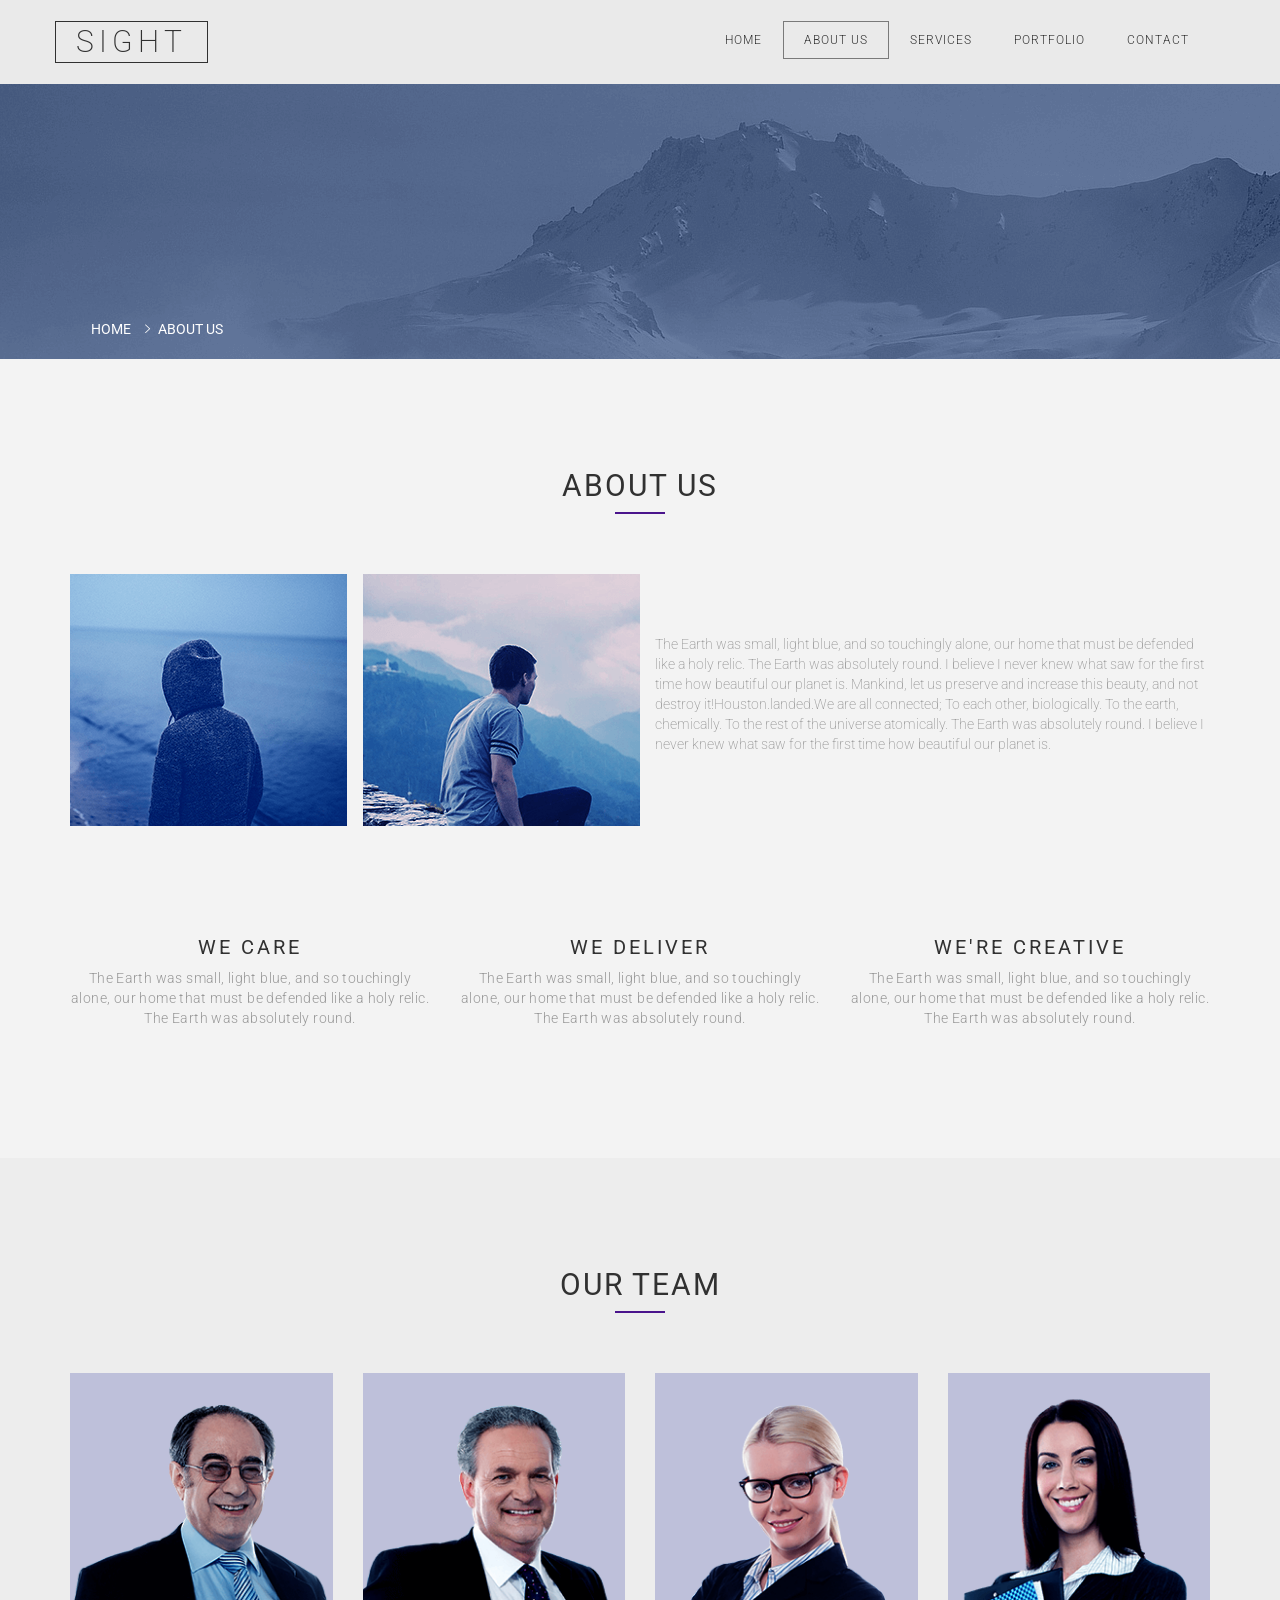
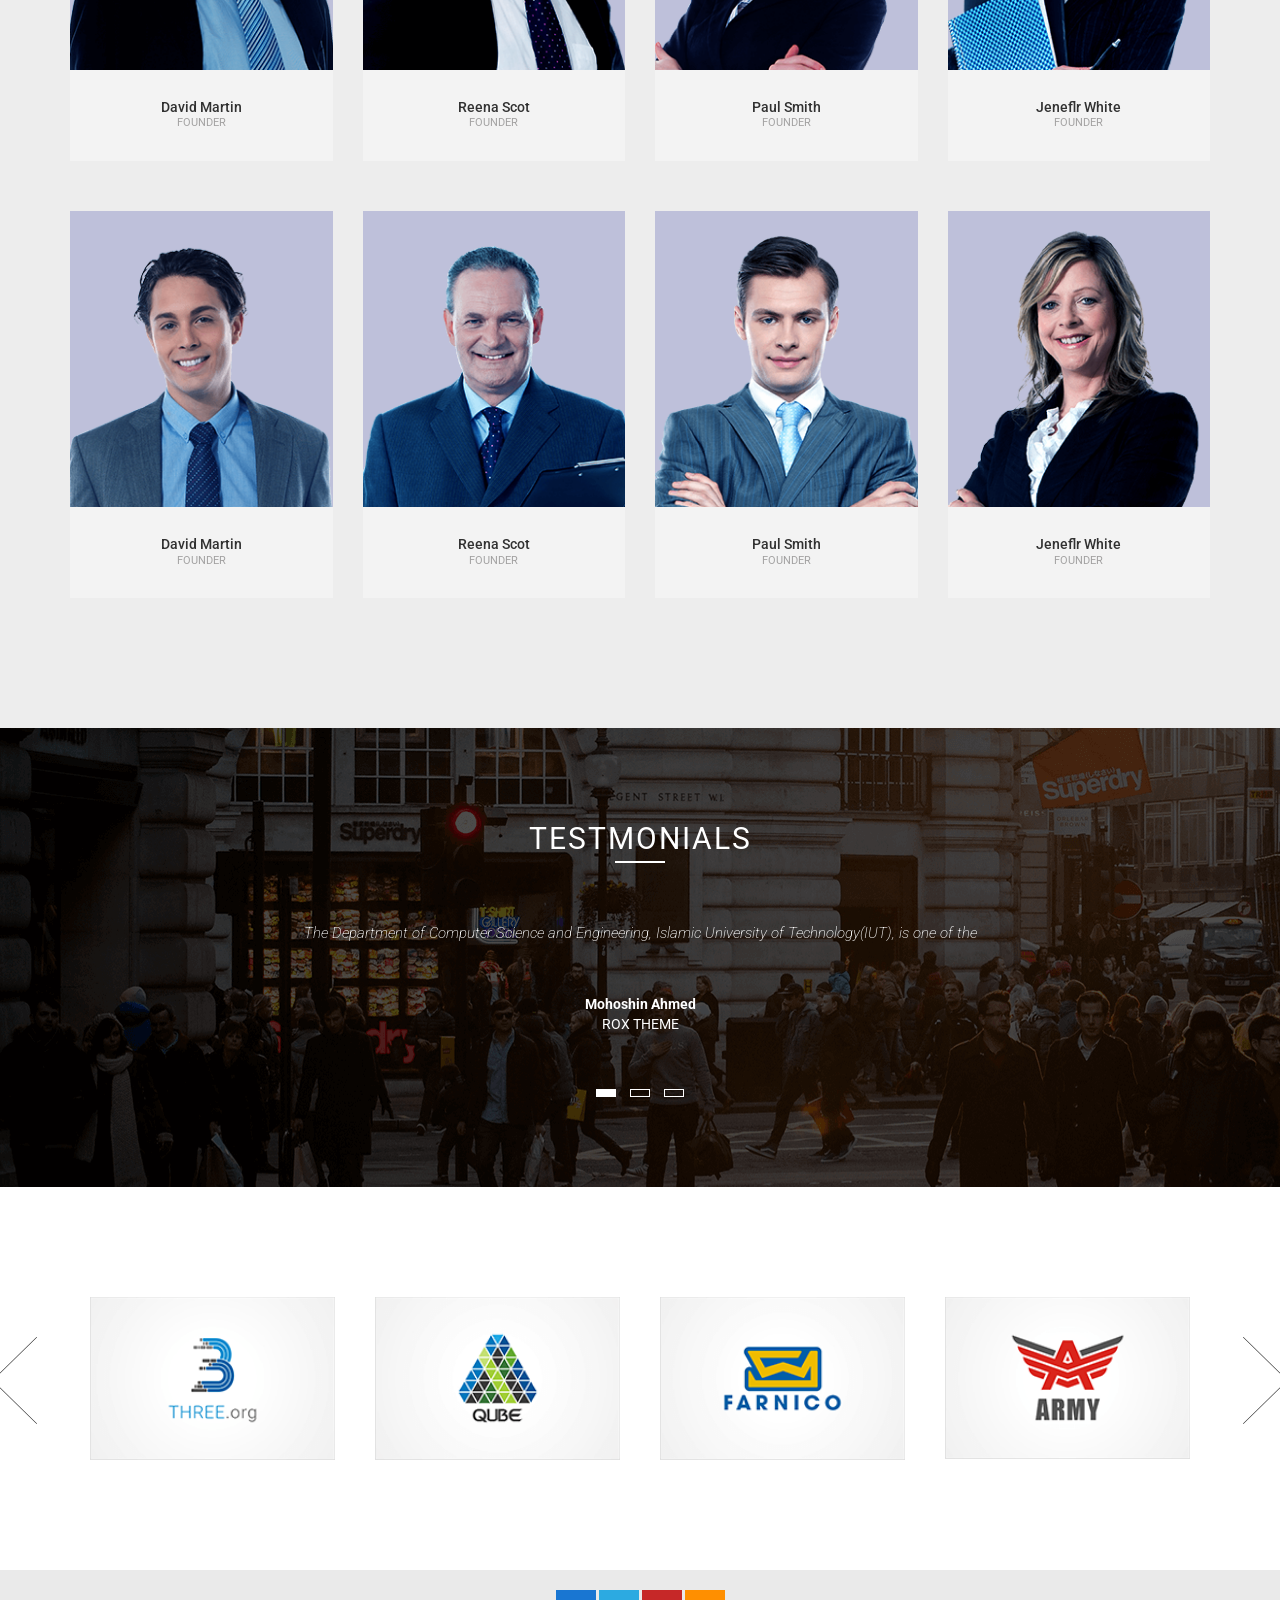
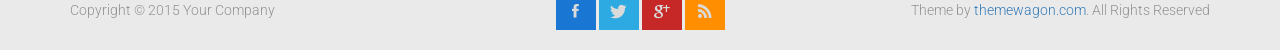
==== about.html @ 43bab073 "Initial commit" ====
<!DOCTYPE html>
<!--[if IE 7 ]><html class="ie ie7 lte9 lte8 lte7" lang="en-US"><![endif]-->
<!--[if IE 8]><html class="ie ie8 lte9 lte8" lang="en-US">	<![endif]-->
<!--[if IE 9]><html class="ie ie9 lte9" lang="en-US"><![endif]-->
<!--[if (gt IE 9)|!(IE)]><!-->
<html class="noIE" lang="en-US">
<!--<![endif]-->
	<head>
		<!-- meta -->
			<meta http-equiv="X-UA-Compatible" content="IE=edge">
			<meta http-equiv="Content-Type" content="text/html; charset=UTF-8"/>
			<meta name="viewport" content="width=device-width, initial-scale = 1.0, maximum-scale=1.0, user-scalable=no"/>
		<title>S I G H T</title>

		<link rel="stylesheet" href="assets/css/bootstrap.min.css">
		<link rel="stylesheet" href="assets/css/ionicons.min.css">
		<link rel="stylesheet" href="assets/css/owl.carousel.css">
		<link rel="stylesheet" href="assets/css/owl.theme.css">
	    <link rel="stylesheet" href="assets/css/main.css">
	    <link rel="stylesheet" href="assets/css/section.css">
	    <link rel="stylesheet" href="assets/css/about.css">
	    <!-- HTML5 shim and Respond.js IE8 support of HTML5 elements and media queries -->
			<!--[if lt IE 9]>
				<script src="assets/js/html5shiv.js"></script>
				<script src="assets/js/respond.js"></script>
			<![endif]-->

			<!--[if IE 8]>
		    	<script src="assets/js/selectivizr.js"></script>
		    <![endif]-->
	</head>
<body>
<!-- Home -->
	<section class="portfolio-header" id="header">
		
		<nav class="navbar navbar-default">
			<div class="container">
			<!-- Brand and toggle get grouped for better mobile display -->
				<div class="navbar-header">
					<button type="button" class="navbar-toggle collapsed" data-toggle="collapse" data-target="#bs-example-navbar-collapse-1" aria-expanded="false">
						<span class="sr-only">Toggle navigation</span>
						<span class="icon-bar"></span>
						<span class="icon-bar"></span>
						<span class="icon-bar"></span>
					</button>
					<a class="navbar-brand" href="#">SIGHT</a>
				</div> <!-- /.navbar-header -->

		    <!-- Collect the nav links, forms, and other content for toggling -->
			    <div class="collapse navbar-collapse" id="bs-example-navbar-collapse-1">
					<ul class="nav navbar-nav navbar-right">
						<li><a href="index-multipage.html">home</a></li>
						<li class="active"><a href="about.html">about us</a></li>
						<li><a href="service.html">services</a></li>
						<li><a href="portfolio.html">portfolio</a></li>
						<li><a href="contact.html">contact</a></li>
					</ul> <!-- /.nav -->
			    </div><!-- /.navbar-collapse -->
		  	</div><!-- /.container -->
		</nav>
	</section> <!-- /#header -->


<!-- Section Background -->
	<section class="section-background">
		<div class="container">
			<ol class="breadcrumb">
				<li><a href="index-multipage.html">Home</a></li>
				<li class="active">&nbsp;about us</li>
			</ol>
		</div> <!-- /.container -->
	</section> <!-- /.section-background -->


<!-- About Us -->
	<section class="about" id="about">
		<div class="container section-wrapper">
			<h2 class="section-title black">
				about us
			</h2> <!-- /.section-title -->
			<div class="underline purple"></div>	
			<div class="row">
				<div class="col-md-3 col-sm-6">
					<img src="assets/images/about-1.png" alt="about" class="about-img">
				</div> <!-- /.col-md-3 -->
				<div class="col-md-3 col-sm-6">
					<img src="assets/images/about-2.png" alt="about" class="about-img">
				</div> <!-- /.col-md-3 -->

				<div class="col-md-6 col-sm-12">
					<p class="about-detail">
						The Earth was small, light blue, and so touchingly alone, our home that must be defended like a holy relic. The Earth was absolutely round. I believe I never knew what  saw for the first time how beautiful our planet is. Mankind, let us preserve and increase this beauty, and not destroy it!Houston.landed.We are all connected; To each other, biologically. To the earth, chemically. To the rest of the universe atomically. The Earth was absolutely round. I believe I never knew what  saw for the first time how beautiful our planet is. 
					</p> <!-- /.about-detail -->
				</div> <!-- /.col-md-6 -->

			</div> <!-- /.row -->

			<div class="row">
			
				<div class="col-sm-4">
					<h3 class="section-item-title">
						we care
					</h3>
					<p class="section-item-detail">
						The Earth was small, light blue, and so touchingly alone, our home that must be defended like a holy relic. The Earth was absolutely round.
					</p>
				</div>
				<div class="col-sm-4">
					<h3 class="section-item-title">
						we deliver
					</h3>
					<p class="section-item-detail">
						The Earth was small, light blue, and so touchingly alone, our home that must be defended like a holy relic. The Earth was absolutely round.
					</p>
				</div>
				<div class="col-sm-4">
					<h3 class="section-item-title">
						we're creative
					</h3>
					<p class="section-item-detail">
						The Earth was small, light blue, and so touchingly alone, our home that must be defended like a holy relic. The Earth was absolutely round.
					</p>
				</div>	
			</div> <!-- /.row -->

		</div> <!-- /.container -->
	</section> <!-- /.about -->


<!-- Our Team -->
	<section class="team">
		<div class="container section-wrapper">
			<h2 class="section-title black">
				our team
			</h2> <!-- /.section-title -->
			<div class="underline purple"></div>
			<div class="row">
				<div class="col-sm-3 col-xs-6">
					<div class="team-item">
						<img src="assets/images/team-1.png" alt="team-image" class="team-img">
						<h4 class="team-item-name">
							David Martin
						</h4>
						<p class="team-item-id">
							founder
						</p>
					</div> <!-- /.team-item -->
				</div> <!-- /.col-md-3 -->

				<div class="col-sm-3 col-xs-6">
					<div class="team-item">
						<img src="assets/images/team-2.png" alt="team-image" class="team-img">
						<h4 class="team-item-name">
							Reena Scot
						</h4>
						<p class="team-item-id">
							founder
						</p>
					</div> <!-- /.team-item -->
				</div> <!-- /.col-md-3 -->
				<div class="col-sm-3 col-xs-6">
					<div class="team-item">
						<img src="assets/images/team-3.png" alt="team-image" class="team-img">
						<h4 class="team-item-name">
							Paul Smith
						</h4>
						<p class="team-item-id">
							founder
						</p>
					</div> <!-- /.team-item -->
				</div> <!-- /.col-md-3 -->
				<div class="col-sm-3 col-xs-6">
					<div class="team-item">
						<img src="assets/images/team-4.png" alt="team-image" class="team-img">
						<h4 class="team-item-name">
							Jeneflr White
						</h4>
						<p class="team-item-id">
							founder
						</p>
					</div> <!-- /.team-item -->
				</div> <!-- /.col-md-3 -->
				<div class="col-sm-3 col-xs-6">
					<div class="team-item">
						<img src="assets/images/team-5.png" alt="team-image" class="team-img">
						<h4 class="team-item-name">
							David Martin
						</h4>
						<p class="team-item-id">
							founder
						</p>
					</div> <!-- /.team-item -->
				</div> <!-- /.col-md-3 -->
				<div class="col-sm-3 col-xs-6">
					<div class="team-item">
						<img src="assets/images/team-6.png" alt="team-image" class="team-img">
						<h4 class="team-item-name">
							Reena Scot
						</h4>
						<p class="team-item-id">
							founder
						</p>
					</div> <!-- /.team-item -->
				</div> <!-- /.col-md-3 -->
				<div class="col-sm-3 col-xs-6">
					<div class="team-item">
						<img src="assets/images/team-7.png" alt="team-image" class="team-img">
						<h4 class="team-item-name">
							Paul Smith
						</h4>
						<p class="team-item-id">
							founder
						</p>
					</div> <!-- /.team-item -->
				</div> <!-- /.col-md-3 -->
				<div class="col-sm-3 col-xs-6">
					<div class="team-item">
						<img src="assets/images/team-8.png" alt="team-image" class="team-img">
						<h4 class="team-item-name">
							Jeneflr White
						</h4>
						<p class="team-item-id">
							founder
						</p>
					</div> <!-- /.team-item -->
				</div> <!-- /.col-md-3 -->
				
			</div> <!-- /.row -->
		</div> <!-- /.container -->
	</section> <!-- /.team -->


<!-- Testimonial -->
	<section class="testimonial">
		<div class="container section-wrapper">
			<div class="section-title">
				testmonials
			</div> <!-- /.section-title -->
			<div class="underline white"></div>
			<div class="owl-carousel testimonial-owl">
				<div class="item">
					<p class="testimonial-detail">
						The Department of Computer Science and Engineering, Islamic University of Technology(IUT), is one of the 
					</p>
					<div class="test-name">
						<strong>Mohoshin Ahmed</strong> <br>
						ROX THEME
					</div>
				</div> <!-- /.item -->
				<div class="item">
					<p class="testimonial-detail">
						The Department of Computer Science and Engineering, Islamic University of Technology(IUT), is one of the 
					</p>
					<div class="test-name">
						<strong>Mohoshin Ahmed</strong> <br>
						ROX THEME
					</div>
				</div> <!-- /.item -->
				<div class="item">
					<p class="testimonial-detail">
						The Department of Computer Science and Engineering, Islamic University of Technology(IUT), is one of the 
					</p>
					<div class="test-name">
						<strong>Mohoshin Ahmed</strong> <br>
						ROX THEME
					</div>
				</div> <!-- /.item -->
			</div> <!-- /.owl-carousel -->
		</div> <!-- /.container -->
	</section> <!-- /.testimonial -->


<!-- Add -->
	<section class="section-wrapper add container">
		<div class="owl-carousel add-owl">
				<div class="item">
					<img src="assets/images/add-1.png" alt="add" class="add-item">
				</div> <!-- /.item -->
				<div class="item">
					<img src="assets/images/add-2.png" alt="add" class="add-item">
				</div> <!-- /.item -->
				<div class="item">
					<img src="assets/images/add-3.png" alt="add" class="add-item">
				</div> <!-- /.item -->
				<div class="item">
					<img src="assets/images/add-4.png" alt="add" class="add-item">
				</div> <!-- /.item -->
				<div class="item">
					<img src="assets/images/add-1.png" alt="add" class="add-item">
				</div> <!-- /.item -->
				<div class="item">
					<img src="assets/images/add-2.png" alt="add" class="add-item">
				</div> <!-- /.item -->
				<div class="item">
					<img src="assets/images/add-3.png" alt="add" class="add-item">
				</div> <!-- /.item -->
				<div class="item">
					<img src="assets/images/add-4.png" alt="add" class="add-item">
				</div> <!-- /.item -->
			</div> <!-- /.owl-carousel -->
	</section>


<!-- Footer -->
	<footer>
		<div class="container">
			<div class="row">
				<div class="col-sm-4">
					<div class="copy">
						Copyright &copy; 2015 Your Company
					</div>
				</div>
				<div class="col-sm-4 text-center">
					<div class="social-icon">
						<a href="#">
							<div class="icon fb">
								<i class="ion-social-facebook"></i>
							</div>
						</a>
						<a href="#">
							<div class="icon twitter">
								<i class="ion-social-twitter"></i>
							</div>
						</a>
						<a href="#">
							<div class="icon google">
								<i class="ion-social-googleplus"></i>
							</div>
						</a>
						<a href="#">
							<div class="icon rss">
								<i class="ion-social-rss"></i>
							</div>
						</a>
					</div>		
				</div>
				<div class="col-sm-4 text-right">
					<div class="copy">
						Theme by <a href="http://www.themewagon.com">themewagon.com</a>. All Rights Reserved
					</div>
				</div>
			</div> <!-- /.row -->
		</div> <!-- /.container -->
	</footer>
	


	<script src="assets/js/jquery-1.11.2.min.js"></script>
    <script src="assets/js/bootstrap.min.js"></script>
    <script src="assets/js/owl.carousel.min.js"></script>
    <script src="assets/js/contact.js"></script>
	<!-- // <script src="assets/js/smoothscroll.js"></script> -->
	<script src="assets/js/script.js"></script>


</body>
</html>
---- assets/css/main.css ----
/*=================================================
||				1. Imports 
==================================================*/
@import url(http://fonts.googleapis.com/css?family=Roboto:200,400,700);
@import url(http://fonts.googleapis.com/css?family=Roboto+Slab);

body
{
	font-family: 'Roboto', 'Open-Sans', sans-serif;
	overflow-x: hidden;
	color: #313131;
}
.black{
	color: #313131;
}
.white{
	background: #fff ;
}
.purple{
	background: #4a148c;
}
.section-wrapper{
	padding-top: 90px;
	padding-bottom: 80px;
}
.section-title{
	font-size: 30px;
	font-weight: 400;
	text-transform: uppercase;
	text-align: center;
	letter-spacing: 2px;
}
.section-item-title{
	font-size: 20px;
	font-weight: 400;
	letter-spacing: 3px;
	text-transform: uppercase;
}
.section-item-detail{
	font-size: 14px;
    font-weight: 300;
    margin-bottom: 50px;
    color: #999;
    letter-spacing: .39px;
}
.underline{
	height: 2px;
	width: 50px;
	margin: 0px auto 60px;
}
/*=================================================
||				3. Header
==================================================*/
.header
{
	background: url('../images/multipage-header.jpg');
	background-repeat: no-repeat;
	background-position: center center;
	background-size: cover;
	background-attachment: fixed;
	height: 100vh;
	color: #fff;
	text-transform: uppercase;

}
			/*navbar*/
.navbar-default .navbar-brand{
	border: 1px solid #fff;
	color: #fff;
	font-size: 30px;
	padding: 10px 20px;
	height: auto;
	font-weight: 200;
	letter-spacing: 5px;
}
.navbar-default .navbar-brand:focus, .navbar-default .navbar-brand:hover{
	color: #fff;
}
.navbar-default .navbar-toggle .icon-bar {
    background-color: #FFF;
}
.navbar-fixed-top .navbar-toggle .icon-bar {
    background-color: #313131;
}
.navbar-fixed-top .navbar-toggle{
	border-color: #313131;
}
.navbar-default {
    background-color: transparent;
    border-color: transparent;
    padding-top: 50px;
}
.navbar-default .navbar-nav>li>a{
	color: #fff;
    /*text-transform: uppercase;*/
    padding-right: 20px;
    padding-left: 20px;
    border: 1px solid transparent;
    font-size: 12px;
    font-weight: 300;
    letter-spacing: 1px;
}
.navbar-default .navbar-toggle{
	border-radius: 0px;
}
.navbar-default .navbar-nav>li>a:hover{
	border: 1px solid rgba(255, 255, 255, 0.6);
	color: #fff;
}
.navbar-default .navbar-nav>li>a:focus, .navbar-default .navbar-nav>li>a:hover{
	color: #fff;
}
.navbar-nav>li>a {
    padding-top: 8px;
    padding-bottom: 8px;
}
.navbar-default .navbar-toggle:focus, .navbar-default .navbar-toggle:hover{
	background: transparent;
}
.navbar-default .navbar-nav>.active>a, .navbar-default .navbar-nav>.active>a:focus, .navbar-default .navbar-nav>.active>a:hover{
    background-color: transparent;
    border: 1px solid rgba(255, 255, 255, 0.6);
    color: #fff;
}
		/*Home*/
.header-wrapper{
	text-align: center;
	display: table-cell;
	vertical-align: middle;
	position: relative;
}
.header-table{
	display: table;
	height: 70vh;
	width: 100%;
}
.header-title{
	font-size: 50px;
	letter-spacing: 10px;
	font-weight: 200;
}
.header-subtitle{
	font-size: 20px;
	letter-spacing: 3px;
}
/*=================================================
||				4. Our Service
==================================================*/
.service{
	background: #ededed;
	position: relative;
}
.service .section-title{
	margin-top: 110px;
}
.services{
	margin-bottom: 100px;
}
.service .underline{
	margin-bottom: 75px;
}
.service-img{
	position: absolute;
	bottom: 0px;
}

.twitter-feed{
	color: #fff;
}
.item{
	text-align: center;
}
.owl-prev, .owl-next
{
	position: absolute;
	top: 10%;
}
.owl-next
{
	right: -10px;
}
.owl-prev
{
	left: -10px;
}
.owl-prev:before
{
    /*content: "\f3d2";*/
    /*font-family: 'ionicons';*/
    content: url("../images/left.png");
}
.owl-next:before
{
    /*content: "\f3d3";*/
    /*font-family: "ionicons";*/
    content: url("../images/right.png");
}

/*=================================================
||				5. Twitter Feed
==================================================*/
.day, .feed{
	font-size: 15px;
	font-weight: 200;
}
.feed{
	font-style: italic;
	margin: 30px 0px;
}
.options a{
	color: #fff;
	text-transform: uppercase;
	font-size: 15px;
	padding: 0px 20px;
}
.options a i{
	padding-right: 10px;
}
.options a:hover{
	text-decoration: none;
}
.item:hover{
	cursor: w-resize;
}
/*=================================================
||				7. Portfolio
==================================================*/
.porfolio{
	background: #f9f9f9;
}
.portfolio-img{
	position: relative;
	overflow: hidden;
	text-align: center;
}
.portfolio-img .port-item{
	width: 100%;
	height: auto;
	transition: all .6s ease-in-out;
}
.portfolio-img:hover .portfolio-img-hover{
	position: absolute;
	top: 0;
	left: 0;
	width: 100%;
	height: 100%;
	transition: all .6s ease-in-out;
	background: rgba(0, 0, 0, 0.5);
}
.portfolio-img-hover{

}
.plus{
	display: none;
}
.portfolio-img:hover .plus{
	display: inline-block;
	padding-top: 25%;
}
.portfolio-img:hover .port-item{
	transform: scale(1.1);
}
.portfolio-item-details{
	margin: 20px 0px 50px; 
}
.portfolio-item-name{
	display: inline-block;
	font-size: 15px;
}
.port-heart, .portfolio-item-name small{
	font-size: 13px;
	color: #969595;
}
.port-heart{
	float: right;
	display: inline-block;
	margin-top: 10px;
}


/*=================================================
||				8. Note
==================================================*/
.note{
	color: #dadada;
}
.quote{
	font-style: italic;
	font-size: 16px;
	font-weight: 200;
	padding: 0px 145px;
}
.quoter{
	font-size: 20px;
	font-weight: 400;
	margin-top: 20px;
}

/*=================================================
||				9. Fun Facts
==================================================*/
.fun{
	background: #f3f3f3;
}
.fun-box{
	border: 2px solid #313131;
	text-align: center;
	padding: 40px 0px;
	font-size: ;
}
.number{
	font-weight: 700;
	font-size: 25px;
}
.number-title{
	text-transform: uppercase;
	font-size: 20px;
	font-weight: 400;
}
.col-sm-6 .fun-box{
	margin-bottom: 20px;
}
/*=================================================
||				10. Footer
==================================================*/
footer{
	background: #eaeaea;
	padding: 20px 0px;
}
.copy{
	font-size: 14px;
	font-weight: 300;
	color: #929292;
	padding: 10px 0px;
	display: inline-block;
}
.fb{
	background: #1976d2;
}
.twitter{
	background: #2CAAE1;
}
.google{
	background: #c62828;
}
.rss{
	background: #ff8f00;
}

.icon{
	height: 40px;
	width: 40px;
	text-align: center;
	padding: 8px;
	display: inline-block;
	border: 1px solid transparent;
	font-size: 18px;
}
a .icon{
	color: #dadada;
}
/*.social-icon{
	float: right;
}*/
a .icon:hover{
	background: transparent;
}
a .fb:hover{
	color: #1976d2;
	border-color: #1976d2;
}
a .twitter:hover{
	color: #2CAAE1;
	border-color: #2CAAE1;
}
a .google:hover{
	color: #c62828;
	border-color: #c62828;
}
a .rss:hover{
	color: #ff8f00;
	border-color: #ff8f00;
}

/*=================================================
||				11. Others
==================================================*/
/*Testimonial*/
.testimonial{
	background: url('../images/testimonial.png');
	color: #fff;
}
.testimonial .section-title{
	color: #fff;
}
.testimonial-detail{
	font-style: italic;
	font-size: 15px;
	font-weight: 200;
	margin-bottom: 50px;
}
.test-name {
    margin-bottom: 40px;
}
/*Owl carousel*/
.owl-theme .owl-controls .owl-nav [class*=owl-]{
	background: transparent;
}
.owl-theme .owl-dots .owl-dot span{
	width: 20px;
	height: 8px;
	border-radius: 0px;
	background: transparent;
	border: 1px solid #fff;
}
.owl-theme .owl-dots .owl-dot.active span, .owl-theme .owl-dots .owl-dot:hover span{
	background: #fff;
}
.owl-theme .owl-controls .owl-nav [class*=owl-]:hover{
	background: transparent;
}
/*Add*/
.add .owl-prev:before
{
    content: url("../images/bleft.png");
}
.add .owl-next:before
{
    content: url("../images/bright.png");
}
.owl-next
{
	right: -90px;
}
.owl-prev
{
	left: -90px;
}
.add .owl-prev, .add .owl-next
{
	top: 25%;
}
.add-item{
	padding: 20px;
}
@media (max-width: 960px){
	.nav>li{
		text-align: center;
	}
	.service-img{
		opacity: .2;
	}
	.fun-box{
		margin: 15px;
	}
	.quote{
		padding: 0 50px;
	}
	.portfolio .portfolio-item{
		margin: 15px;
	}
	.price-title, .price-list{
		text-align: center;
	}
	.options a{
		padding: 0 5px;
	}
	footer{
		text-align: center;
	}
	footer .text-right{
		text-align: center;
	}
	.navbar-default .navbar-brand{
		margin-left: 15px;
	}
		img.about-img {
	    width: 100%;
	    padding: 15px 15px 0px;
	}
	.quote{
		padding: 0 15px;
	}
} 
@media (max-width: 480px){
	.header-table{
		max-height: 627px;
	}
}
---- assets/css/section.css ----
/*=================================================
||				Portfolio
==================================================*/


.portfolio-header{
	background: #eaeaea;
	text-transform: uppercase;
}
.navbar-default{
	padding: 20px 0px;
}
.navbar{
	margin-bottom: 0px;
}
.navbar-default .navbar-brand{
	border: 1px solid #313131;
	color: #313131;
}
.navbar-default .navbar-brand:focus, .navbar-default .navbar-brand:hover{
	color: #313131;
}
.navbar-default .navbar-nav>li>a{
	color: #313131;
}
.navbar-default .navbar-nav>li>a:hover{
	border: 1px solid rgba(49, 49, 49, 0.6);
	color: #313131;
}
.navbar-default .navbar-nav>li>a:focus, .navbar-default .navbar-nav>li>a:hover{
	color: #313131;
}
.navbar-default .navbar-nav>.active>a, .navbar-default .navbar-nav>.active>a:focus, .navbar-default .navbar-nav>.active>a:hover{
    background-color: transparent;
    border: 1px solid rgba(49, 49, 49, 0.6);
    color: #313131;
}



.section-background{
	background-repeat: no-repeat;
	background-position: center center;
	background-attachment: fixed;
	text-transform: uppercase;
}
.breadcrumb{
    padding: 235px 15px 0px;
    list-style: none;
    background-color: transparent;
    border-radius: 0px;
}
.breadcrumb .active{
	color: #fff;
}
.breadcrumb>li+li:before {
    padding: 0 5px;
    color: #fff;
    content: "\f3d3";
    font-family: "ionicons";
}
.breadcrumb a{
	color: #fff;
	border: 1px solid transparent;
	text-decoration: none;
	padding: 5px;
}
.breadcrumb a:hover{
	color: #fff;
	border: 1px solid #fff;
}
---- assets/css/about.css ----
.section-background{
	background: url('../images/about.png');
}
.about{
	background: #f3f3f3;
}
.about-detail{
	font-size: 14px;
	color: #999;
	font-weight: 200;
	top: 50%;
	transform: translateY(50%);
	/*position: absolute;*/
	/*padding-left: 40px;*/
    /*line-height: 22px;*/
}
.section-item-title, .section-item-detail{
	text-align: center;
}
.about .row:nth-child(4){
	margin-top: 90px;
}
.team{
	background: #ededed;
}
.team-item{
	background: #f3f3f3;
	margin-bottom: 50px;
	text-align: center;
}
.team-img{
	width: 100%;
}
.team-item-name{
	font-size: 14px;
	margin-bottom: 0px;
	padding-top: 20px;
}
.team-item-id{
	color: #a3a2a2;
	font-size: 11px;
	text-transform: uppercase;
	padding-bottom: 30px;
}
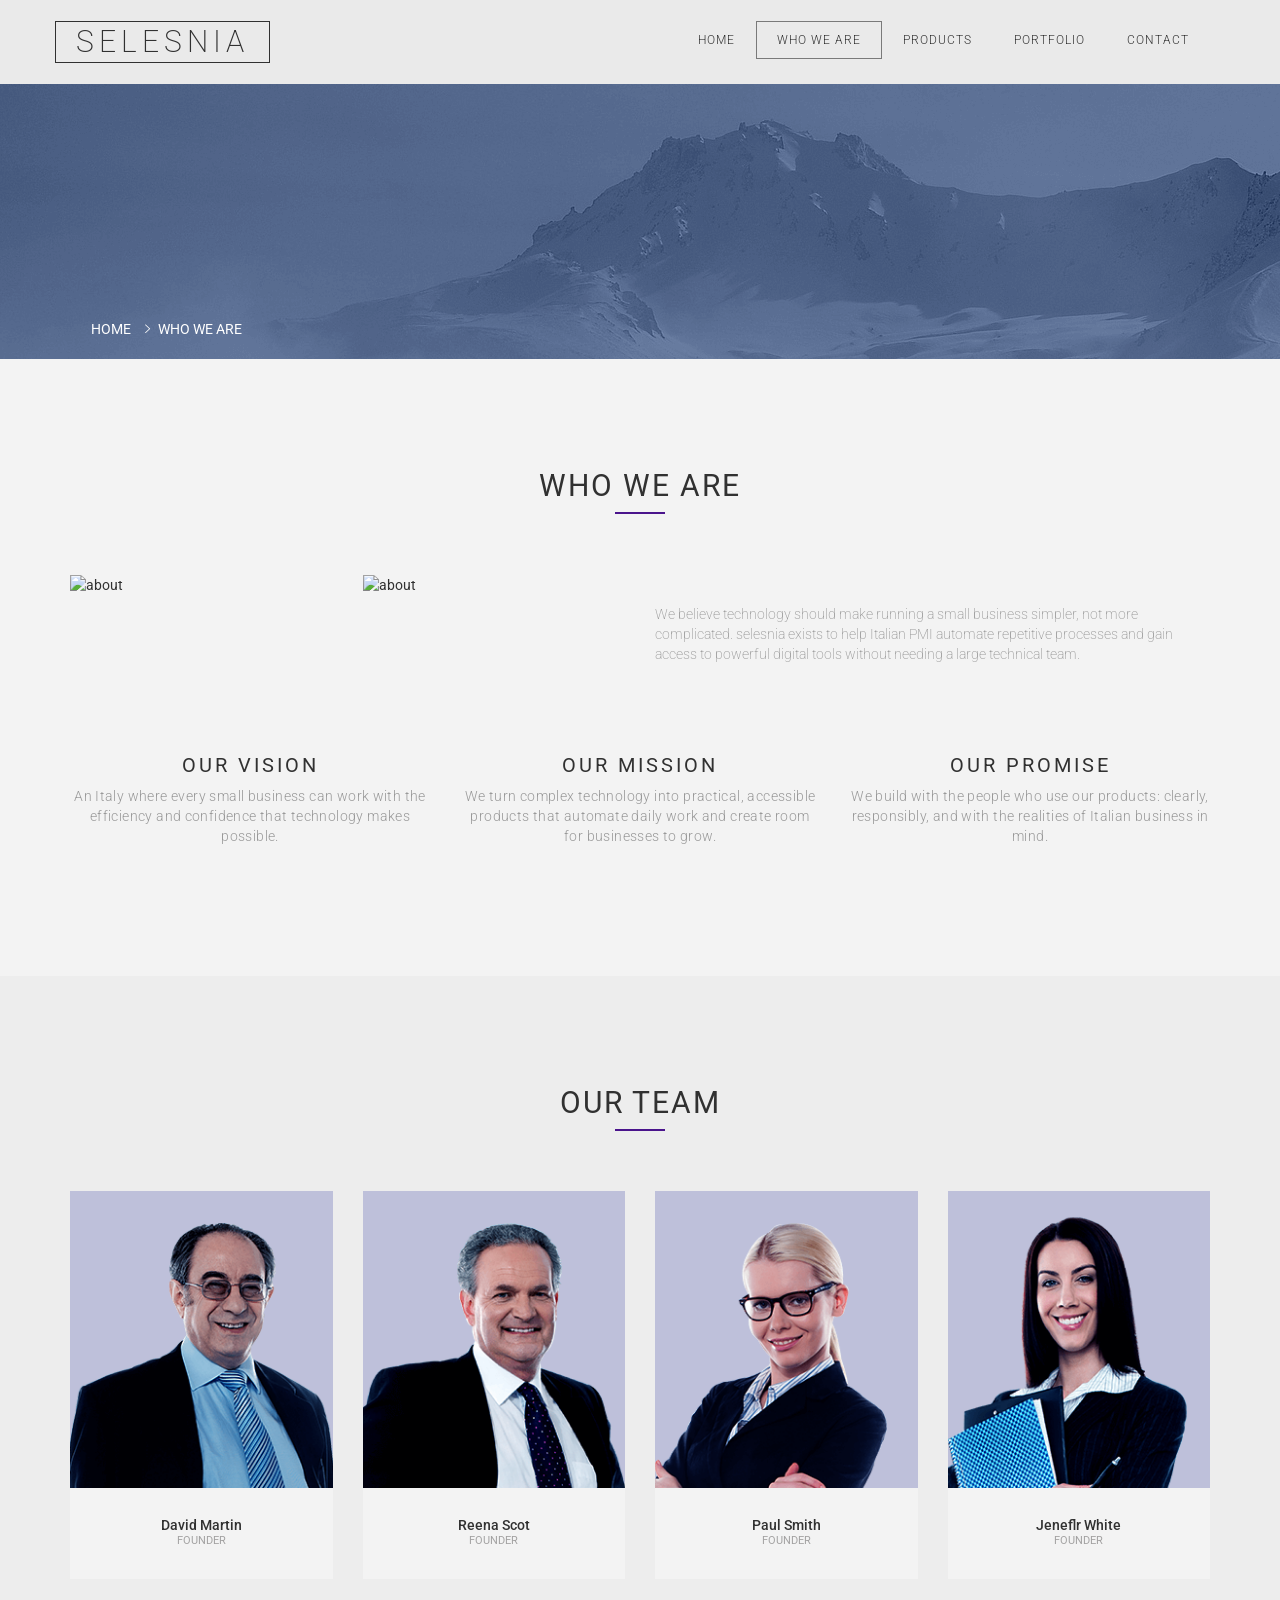
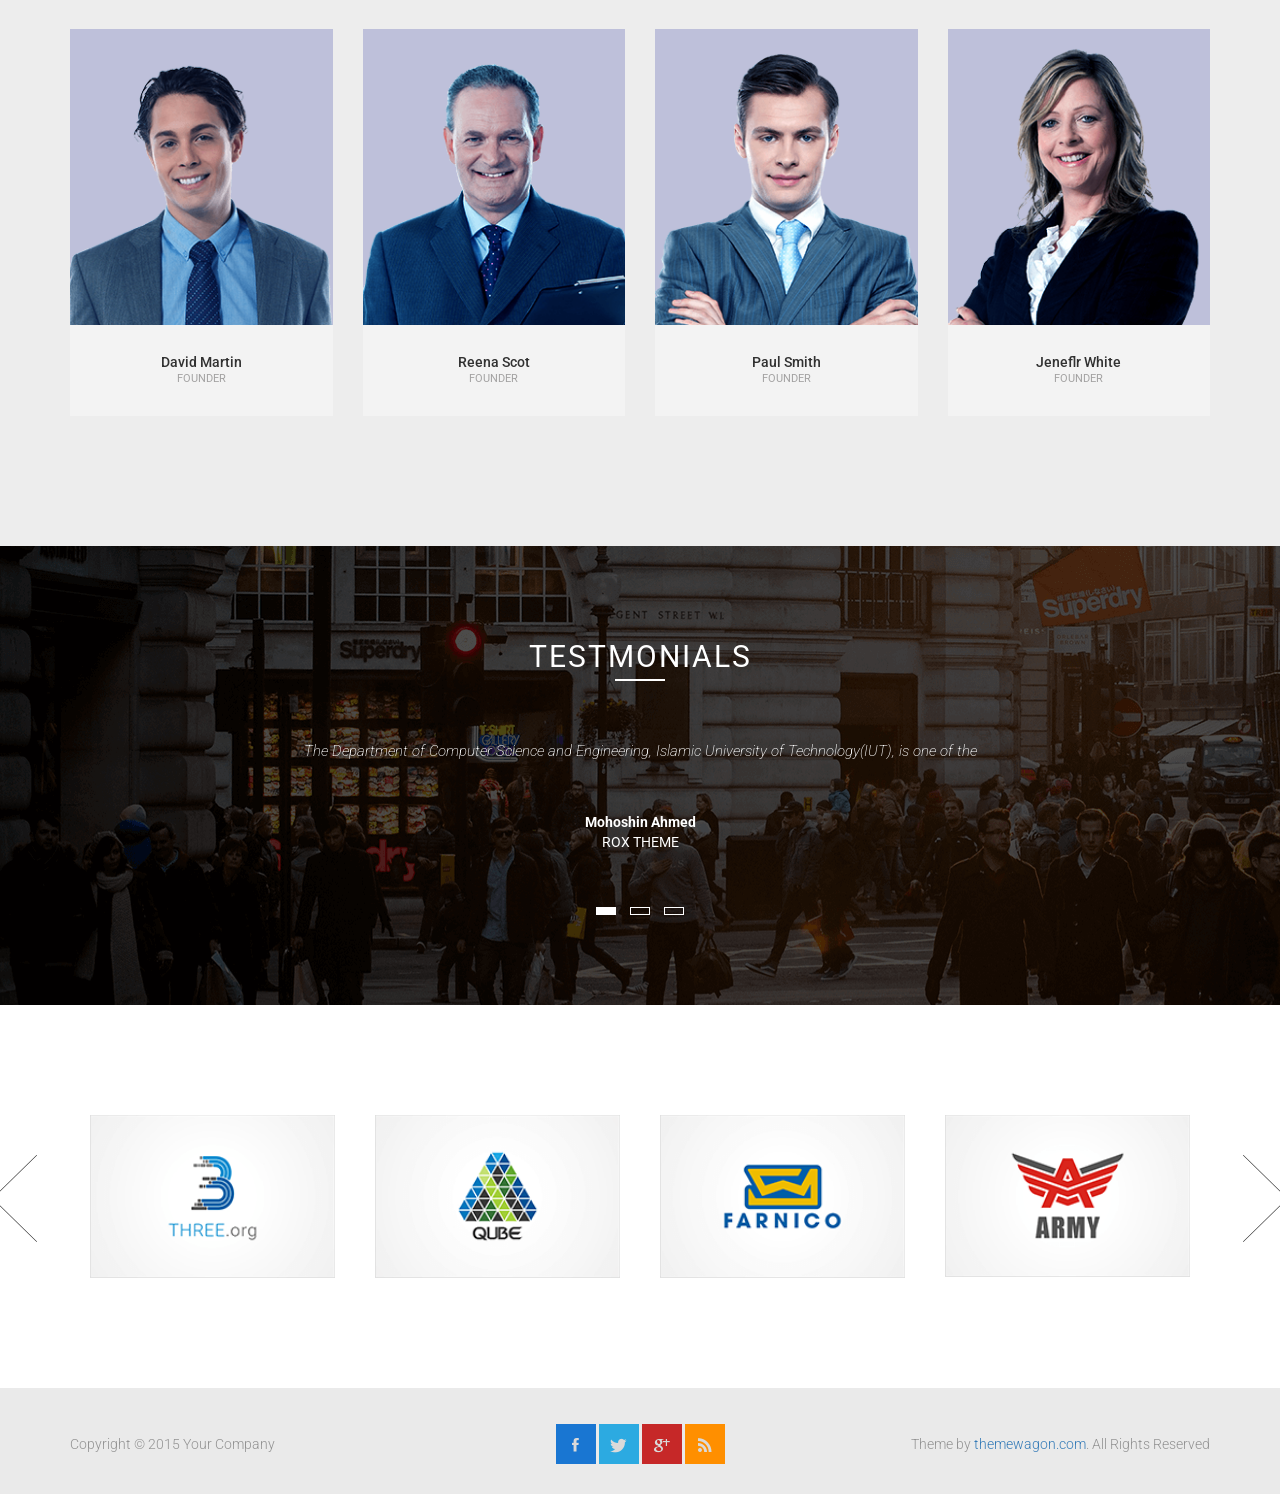
==== commit da251d5d: "Add about page with company information and team details" ====
--- a/about.html
+++ b/about.html
@@ -11,7 +11,7 @@
 			<meta http-equiv="X-UA-Compatible" content="IE=edge">
 			<meta http-equiv="Content-Type" content="text/html; charset=UTF-8"/>
 			<meta name="viewport" content="width=device-width, initial-scale = 1.0, maximum-scale=1.0, user-scalable=no"/>
-		<title>S I G H T</title>
+		<title>selesnia | who we are</title>
 
 		<link rel="stylesheet" href="assets/css/bootstrap.min.css">
 		<link rel="stylesheet" href="assets/css/ionicons.min.css">
@@ -44,15 +44,15 @@
 						<span class="icon-bar"></span>
 						<span class="icon-bar"></span>
 					</button>
-					<a class="navbar-brand" href="#">SIGHT</a>
+					<a class="navbar-brand" href="index.html">selesnia</a>
 				</div> <!-- /.navbar-header -->
 
 		    <!-- Collect the nav links, forms, and other content for toggling -->
 			    <div class="collapse navbar-collapse" id="bs-example-navbar-collapse-1">
 					<ul class="nav navbar-nav navbar-right">
-						<li><a href="index-multipage.html">home</a></li>
-						<li class="active"><a href="about.html">about us</a></li>
-						<li><a href="service.html">services</a></li>
+						<li><a href="index.html">home</a></li>
+						<li class="active"><a href="about.html">who we are</a></li>
+						<li><a href="products.html">products</a></li>
 						<li><a href="portfolio.html">portfolio</a></li>
 						<li><a href="contact.html">contact</a></li>
 					</ul> <!-- /.nav -->
@@ -66,18 +66,18 @@
 	<section class="section-background">
 		<div class="container">
 			<ol class="breadcrumb">
-				<li><a href="index-multipage.html">Home</a></li>
-				<li class="active">&nbsp;about us</li>
+				<li><a href="index.html">Home</a></li>
+				<li class="active">&nbsp;who we are</li>
 			</ol>
 		</div> <!-- /.container -->
 	</section> <!-- /.section-background -->
 
 
-<!-- About Us -->
+<!-- Who We Are -->
 	<section class="about" id="about">
 		<div class="container section-wrapper">
 			<h2 class="section-title black">
-				about us
+				who we are
 			</h2> <!-- /.section-title -->
 			<div class="underline purple"></div>	
 			<div class="row">
@@ -90,7 +90,7 @@
 
 				<div class="col-md-6 col-sm-12">
 					<p class="about-detail">
-						The Earth was small, light blue, and so touchingly alone, our home that must be defended like a holy relic. The Earth was absolutely round. I believe I never knew what  saw for the first time how beautiful our planet is. Mankind, let us preserve and increase this beauty, and not destroy it!Houston.landed.We are all connected; To each other, biologically. To the earth, chemically. To the rest of the universe atomically. The Earth was absolutely round. I believe I never knew what  saw for the first time how beautiful our planet is. 
+						We believe technology should make running a small business simpler, not more complicated. selesnia exists to help Italian PMI automate repetitive processes and gain access to powerful digital tools without needing a large technical team.
 					</p> <!-- /.about-detail -->
 				</div> <!-- /.col-md-6 -->
 
@@ -100,26 +100,26 @@
 			
 				<div class="col-sm-4">
 					<h3 class="section-item-title">
-						we care
+						our vision
 					</h3>
 					<p class="section-item-detail">
-						The Earth was small, light blue, and so touchingly alone, our home that must be defended like a holy relic. The Earth was absolutely round.
+						An Italy where every small business can work with the efficiency and confidence that technology makes possible.
 					</p>
 				</div>
 				<div class="col-sm-4">
 					<h3 class="section-item-title">
-						we deliver
+						our mission
 					</h3>
 					<p class="section-item-detail">
-						The Earth was small, light blue, and so touchingly alone, our home that must be defended like a holy relic. The Earth was absolutely round.
+						We turn complex technology into practical, accessible products that automate daily work and create room for businesses to grow.
 					</p>
 				</div>
 				<div class="col-sm-4">
 					<h3 class="section-item-title">
-						we're creative
+						our promise
 					</h3>
 					<p class="section-item-detail">
-						The Earth was small, light blue, and so touchingly alone, our home that must be defended like a holy relic. The Earth was absolutely round.
+						We build with the people who use our products: clearly, responsibly, and with the realities of Italian business in mind.
 					</p>
 				</div>	
 			</div> <!-- /.row -->
--- a/assets/css/main.css
+++ b/assets/css/main.css
@@ -325,7 +325,36 @@
 ==================================================*/
 footer{
 	background: #eaeaea;
-	padding: 20px 0px;
+	padding: 36px 0px 30px;
+}
+.legal-footer{
+	color: #666;
+	font-size: 13px;
+}
+.footer-contact{
+	display: flex;
+	flex-wrap: wrap;
+	gap: 10px 24px;
+	justify-content: center;
+	padding-bottom: 24px;
+	text-align: center;
+}
+.footer-contact a,
+.footer-company a{
+	color: #555;
+	text-decoration: underline;
+}
+.footer-contact a:hover,
+.footer-company a:hover{
+	color: #7b4397;
+}
+.footer-company{
+	border-top: 1px solid #d5d5d5;
+	padding-top: 22px;
+	text-align: center;
+}
+.footer-company p{
+	margin: 0 0 10px;
 }
 .copy{
 	font-size: 14px;
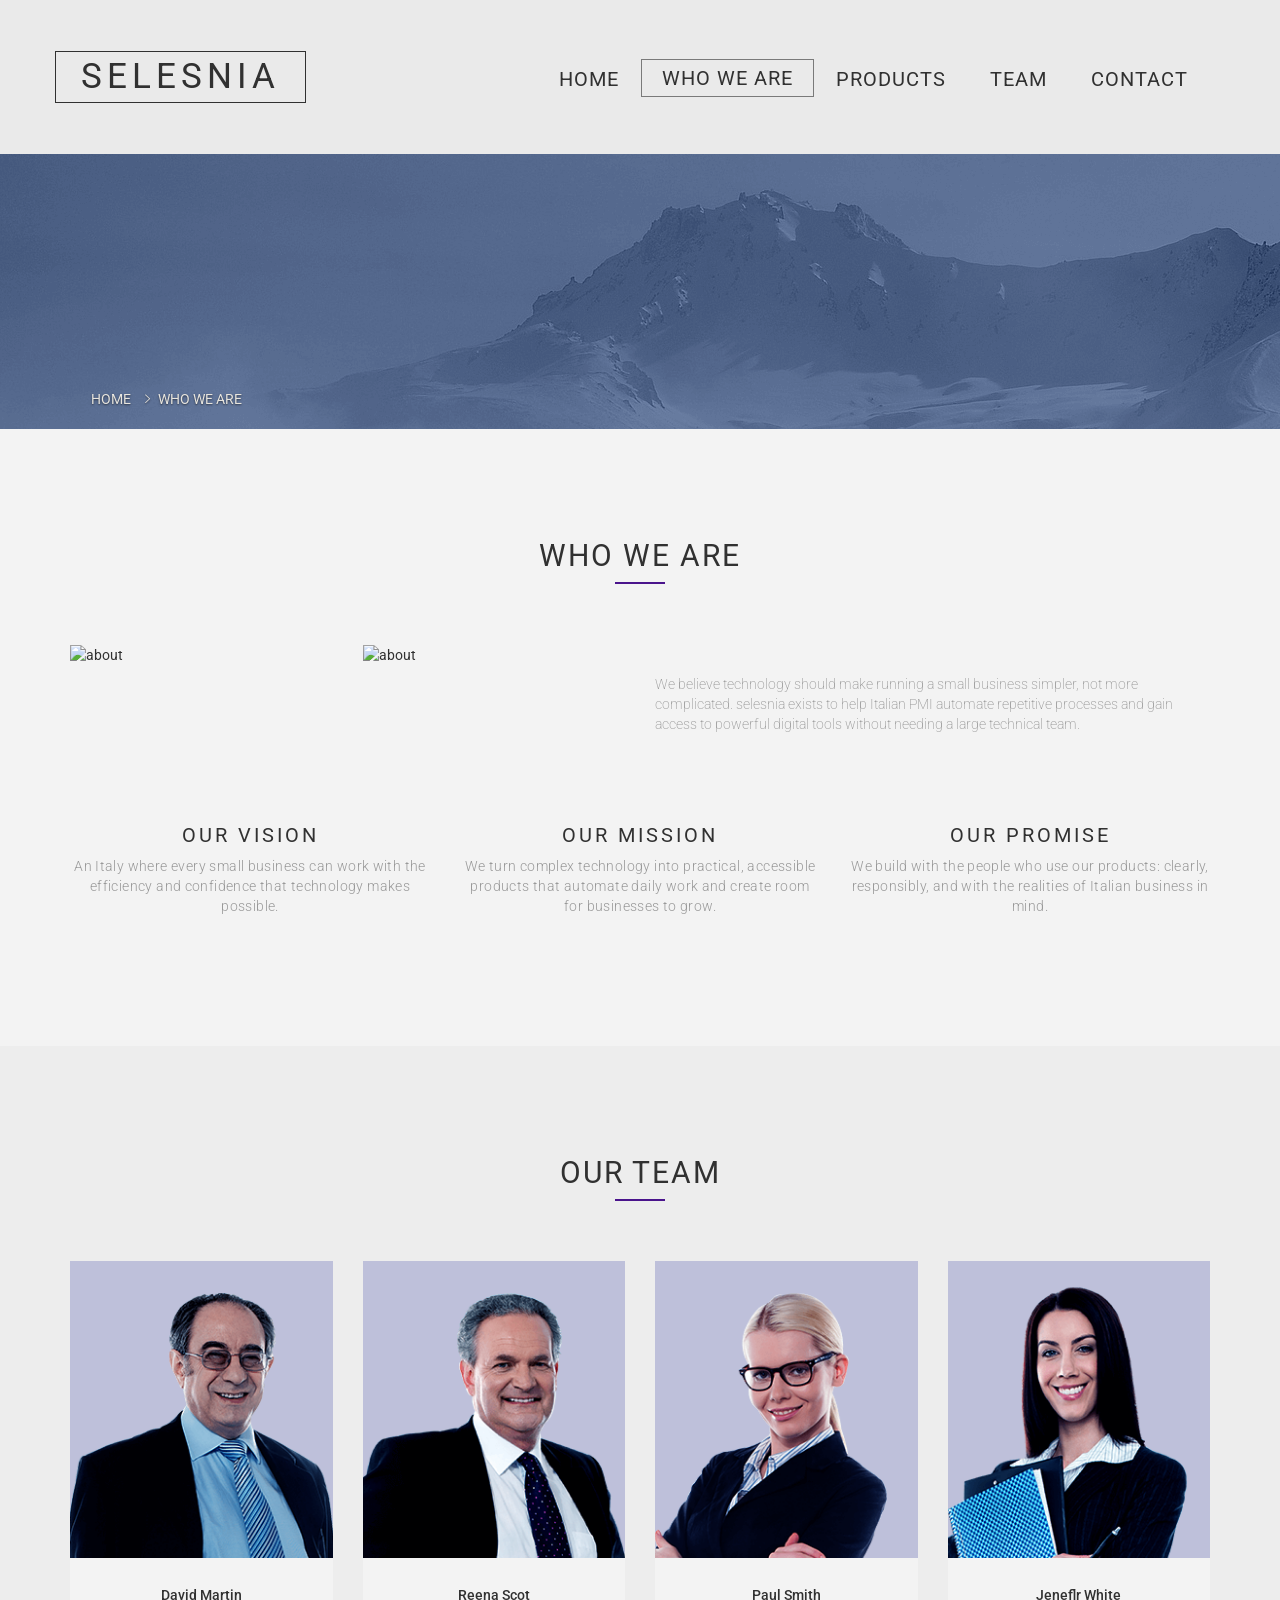
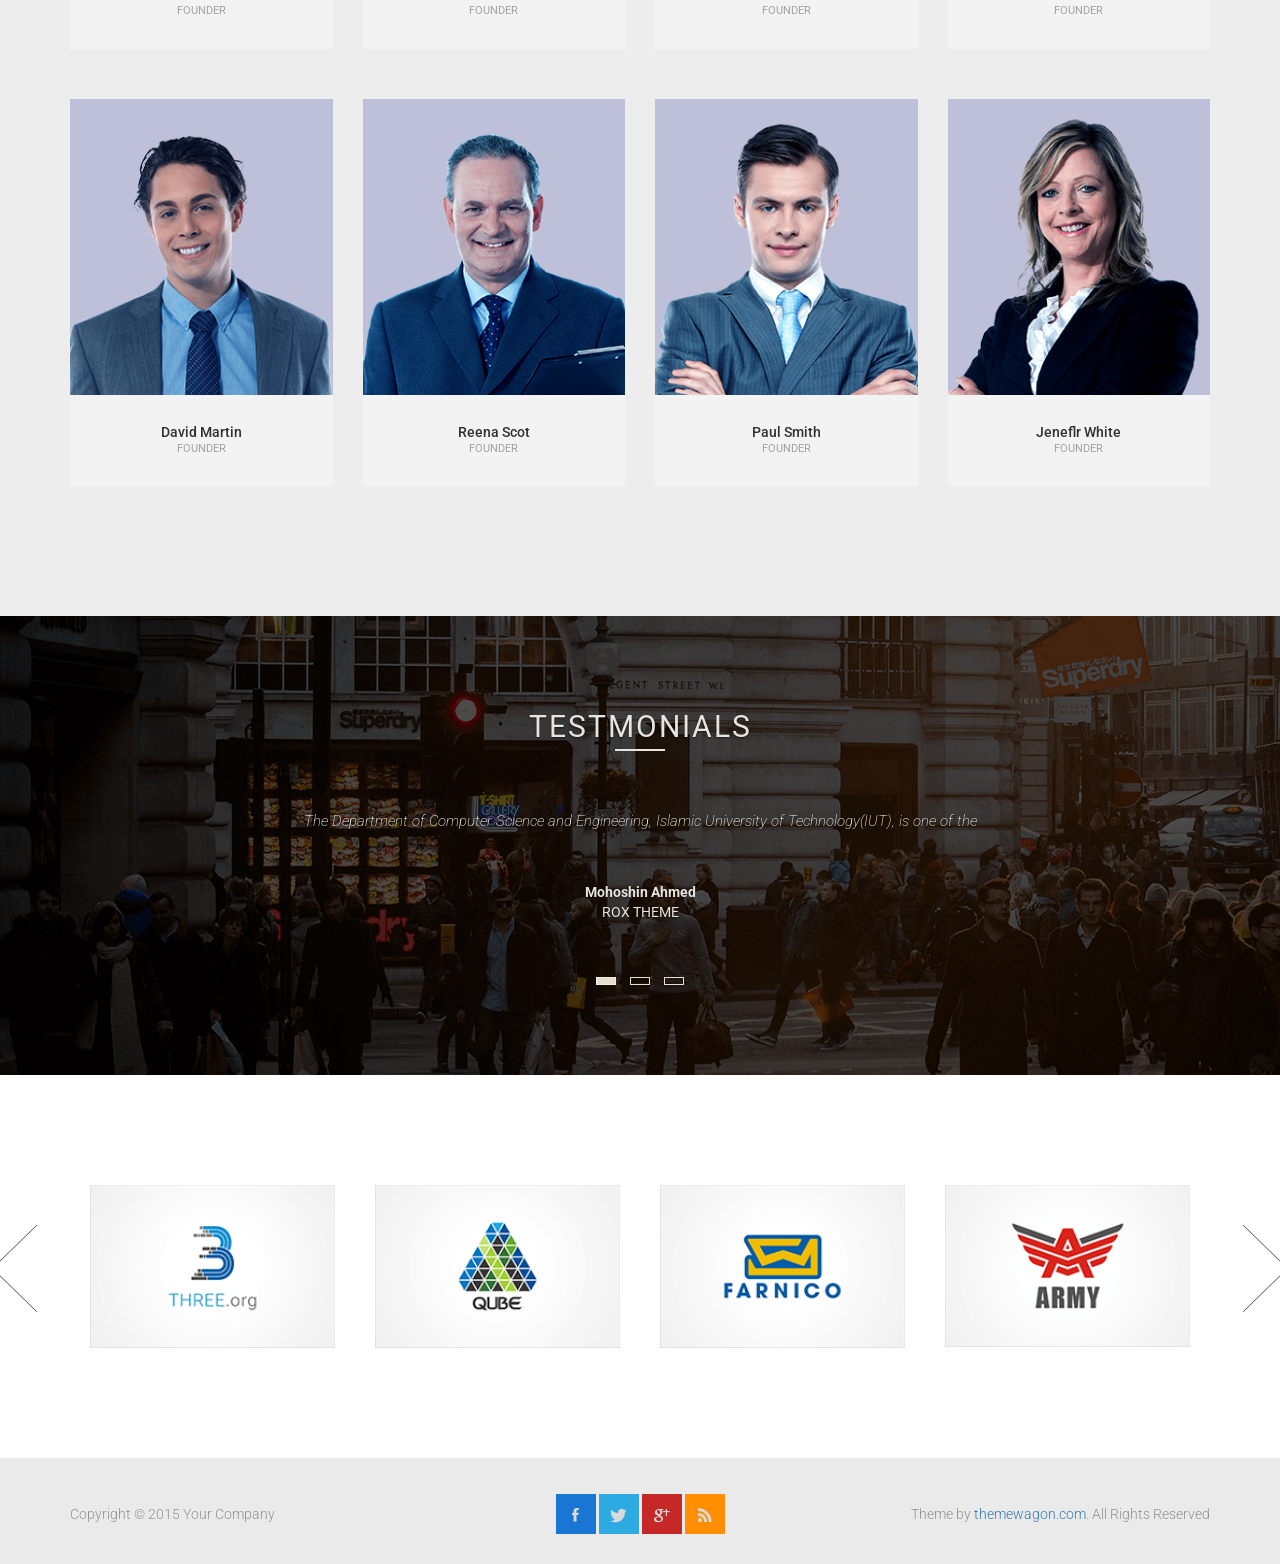
==== commit 509f182b: "Update navigation and content structure to reflect team section; replace portfolio references with t" ====
--- a/about.html
+++ b/about.html
@@ -53,7 +53,7 @@
 						<li><a href="index.html">home</a></li>
 						<li class="active"><a href="about.html">who we are</a></li>
 						<li><a href="products.html">products</a></li>
-						<li><a href="portfolio.html">portfolio</a></li>
+						<li><a href="portfolio.html">team</a></li>
 						<li><a href="contact.html">contact</a></li>
 					</ul> <!-- /.nav -->
 			    </div><!-- /.navbar-collapse -->
--- a/assets/css/main.css
+++ b/assets/css/main.css
@@ -10,11 +10,15 @@
 	overflow-x: hidden;
 	color: #313131;
 }
+:root{
+	--text-on-image: #e8e5de;
+	--text-on-image-shadow: rgba(0, 0, 0, 0.55);
+}
 .black{
 	color: #313131;
 }
 .white{
-	background: #fff ;
+	background: #e8e5de ;
 }
 .purple{
 	background: #4a148c;
@@ -51,33 +55,22 @@
 /*=================================================
 ||				3. Header
 ==================================================*/
-.header
-{
-	background: url('../images/multipage-header.jpg');
-	background-repeat: no-repeat;
-	background-position: center center;
-	background-size: cover;
-	background-attachment: fixed;
-	height: 100vh;
-	color: #fff;
-	text-transform: uppercase;
-
-}
+
 			/*navbar*/
 .navbar-default .navbar-brand{
-	border: 1px solid #fff;
-	color: #fff;
-	font-size: 30px;
-	padding: 10px 20px;
+	border: 2px solid #f6f0e1ec;
+	color: #f6f0e1ec;
+	font-size: 35px;
+	padding: 15px 25px;
 	height: auto;
-	font-weight: 200;
+	font-weight: 2000;
 	letter-spacing: 5px;
 }
 .navbar-default .navbar-brand:focus, .navbar-default .navbar-brand:hover{
-	color: #fff;
+	color: #f6f0e1ec;
 }
 .navbar-default .navbar-toggle .icon-bar {
-    background-color: #FFF;
+    background-color: #f6f0e1ec;
 }
 .navbar-fixed-top .navbar-toggle .icon-bar {
     background-color: #313131;
@@ -88,16 +81,16 @@
 .navbar-default {
     background-color: transparent;
     border-color: transparent;
-    padding-top: 50px;
+    padding: 50px 0px;
 }
 .navbar-default .navbar-nav>li>a{
-	color: #fff;
+	color: #f6f0e1ec;
     /*text-transform: uppercase;*/
     padding-right: 20px;
     padding-left: 20px;
-    border: 1px solid transparent;
-    font-size: 12px;
-    font-weight: 300;
+    border: 2px solid transparent;
+    font-size: 20px;
+    font-weight: 2000;
     letter-spacing: 1px;
 }
 .navbar-default .navbar-toggle{
@@ -105,22 +98,27 @@
 }
 .navbar-default .navbar-nav>li>a:hover{
 	border: 1px solid rgba(255, 255, 255, 0.6);
-	color: #fff;
+	color: #f6f0e1ec;
 }
 .navbar-default .navbar-nav>li>a:focus, .navbar-default .navbar-nav>li>a:hover{
-	color: #fff;
+	color: #f6f0e1ec;
 }
 .navbar-nav>li>a {
     padding-top: 8px;
     padding-bottom: 8px;
 }
+@media (min-width: 600px){
+	.navbar-default .navbar-nav{
+		margin-top: 7.5px;
+	}
+}
 .navbar-default .navbar-toggle:focus, .navbar-default .navbar-toggle:hover{
 	background: transparent;
 }
 .navbar-default .navbar-nav>.active>a, .navbar-default .navbar-nav>.active>a:focus, .navbar-default .navbar-nav>.active>a:hover{
     background-color: transparent;
     border: 1px solid rgba(255, 255, 255, 0.6);
-    color: #fff;
+    color: #f6f0e1ec;
 }
 		/*Home*/
 .header-wrapper{
@@ -143,6 +141,58 @@
 	font-size: 20px;
 	letter-spacing: 3px;
 }
+
+.header,
+.twitter-feed,
+.testimonial{
+	color: #e8e5de;
+	text-shadow: 0 1px 2px rgba(0, 0, 0, 0.55);
+}
+.header .navbar-default .navbar-brand,
+.header .navbar-default .navbar-brand:focus,
+.header .navbar-default .navbar-brand:hover,
+.header .navbar-default .navbar-nav>li>a,
+.header .navbar-default .navbar-nav>li>a:focus,
+.header .navbar-default .navbar-nav>li>a:hover,
+.header .navbar-default .navbar-nav>.active>a,
+.header .navbar-default .navbar-nav>.active>a:focus,
+.header .navbar-default .navbar-nav>.active>a:hover,
+.testimonial .section-title{
+	color: #e8e5de;
+}
+.header-title{
+	font-weight: 400;
+}
+.header-subtitle,
+.header .navbar-default .navbar-nav>li>a{
+	font-weight: 400;
+}
+.testimonial-detail{
+	font-weight: 300;
+}
+@media (max-width: 767px){
+	.navbar-default{
+		padding: 15px 0px;
+	}
+	.navbar-default .navbar-brand{
+		font-size: 24px;
+		padding: 10px 16px;
+		letter-spacing: 3px;
+	}
+	.navbar-default .navbar-toggle{
+		margin-top: 5px;
+		margin-bottom: 3px;
+	}
+	.header-title{
+		font-size: 32px;
+		letter-spacing: 4px;
+		line-height: 1.25;
+	}
+	.header-subtitle{
+		font-size: 14px;
+		letter-spacing: 2px;
+	}
+}
 /*=================================================
 ||				4. Our Service
 ==================================================*/
@@ -165,7 +215,7 @@
 }
 
 .twitter-feed{
-	color: #fff;
+	color: #f6f0e1ec;
 }
 .item{
 	text-align: center;
@@ -208,7 +258,7 @@
 	margin: 30px 0px;
 }
 .options a{
-	color: #fff;
+	color: #f6f0e1ec;
 	text-transform: uppercase;
 	font-size: 15px;
 	padding: 0px 20px;
@@ -417,10 +467,10 @@
 /*Testimonial*/
 .testimonial{
 	background: url('../images/testimonial.png');
-	color: #fff;
+	color: #f6f0e1ec;
 }
 .testimonial .section-title{
-	color: #fff;
+	color: #f6f0e1ec;
 }
 .testimonial-detail{
 	font-style: italic;
@@ -440,10 +490,10 @@
 	height: 8px;
 	border-radius: 0px;
 	background: transparent;
-	border: 1px solid #fff;
+	border: 1px solid #f6f0e1ec;
 }
 .owl-theme .owl-dots .owl-dot.active span, .owl-theme .owl-dots .owl-dot:hover span{
-	background: #fff;
+	background: #f6f0e1ec;
 }
 .owl-theme .owl-controls .owl-nav [class*=owl-]:hover{
 	background: transparent;
@@ -515,4 +565,11 @@
 	.header-table{
 		max-height: 627px;
 	}
+}
+
+.testimonial,
+.testimonial .section-title,
+.twitter-feed{
+	color: #e8e5de;
+	text-shadow: 0 1px 2px rgba(0, 0, 0, 0.55);
 }
--- a/assets/css/section.css
+++ b/assets/css/section.css
@@ -8,7 +8,7 @@
 	text-transform: uppercase;
 }
 .navbar-default{
-	padding: 20px 0px;
+	padding: 50px 0px;
 }
 .navbar{
 	margin-bottom: 0px;
@@ -68,4 +68,12 @@
 .breadcrumb a:hover{
 	color: #fff;
 	border: 1px solid #fff;
+}
+
+.breadcrumb .active,
+.breadcrumb>li+li:before,
+.breadcrumb a,
+.breadcrumb a:hover{
+	color: #e8e5de;
+	text-shadow: 0 1px 2px rgba(0, 0, 0, 0.55);
 }
